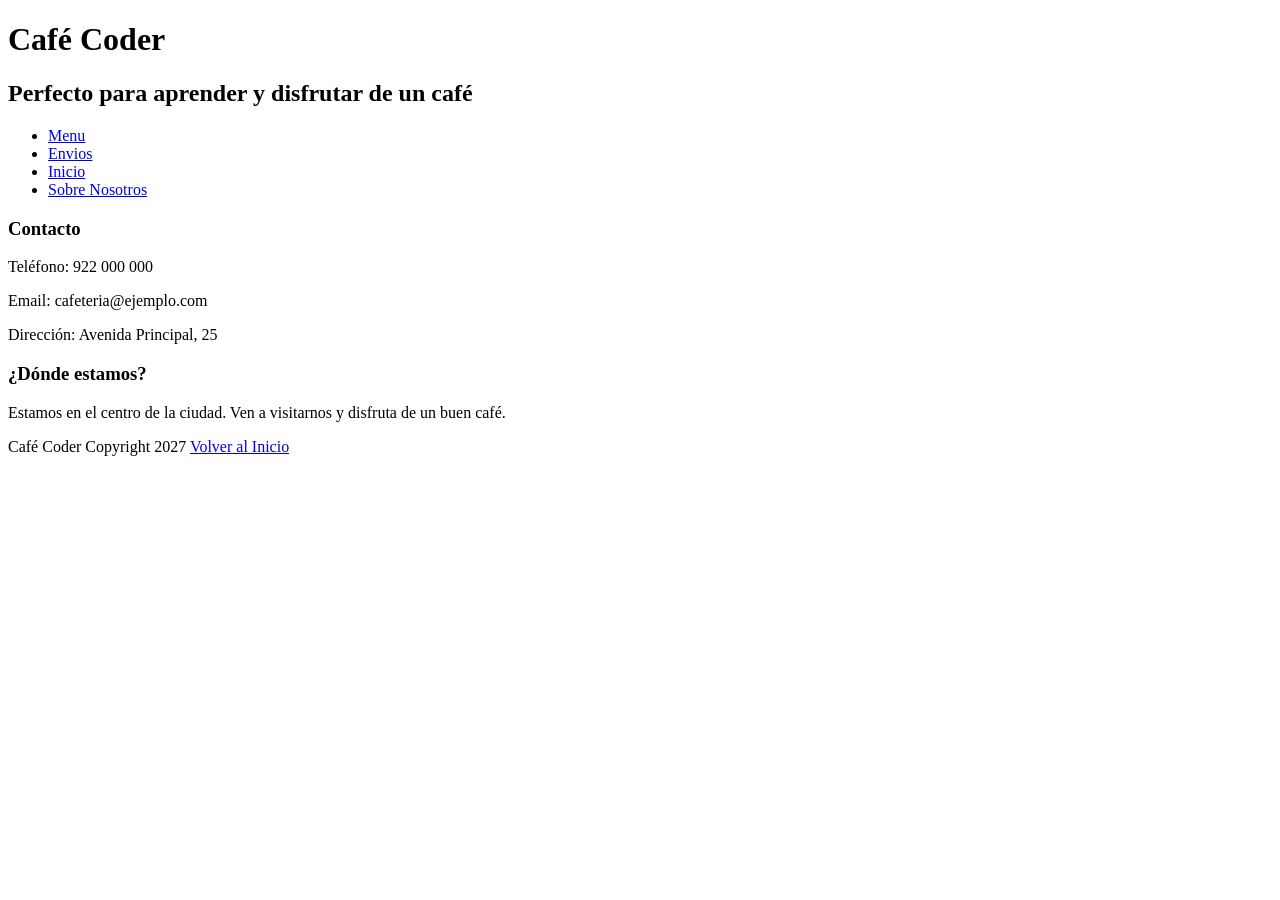
==== pages/contacto.html @ 0606ce12 "Add files via upload commit 1" ====
<!DOCTYPE html>
<html lang="es">
<head>
    <meta charset="UTF-8">
    <meta name="viewport" content="width=device-width, initial-scale=1.0">
    <title>Cafe Coder | Contacto</title>
</head>
<body>
    <header>
        <h1>Café Coder</h1>
        <h2>Perfecto para aprender y disfrutar de un café</h2>
        <nav>
        <ul>
         <li><a href="./menu.html">Menu</a></li>
         <li><a href="./envios.html">Envios</a></li>
         <li><a href="../index.html">Inicio</a></li>
         <li><a href="./sobrenosotros.html">Sobre Nosotros</a></li>
        </ul>
    </nav>
    </header>
    <main>
        <section>
            <h3>Contacto</h3>
            <p>Teléfono: 922 000 000</p>
            <p>Email: cafeteria@ejemplo.com</p>
            <p>Dirección: Avenida Principal, 25</p>
        </section>
        <section>
            <h3>¿Dónde estamos?</h3>
            <p>Estamos en el centro de la ciudad. Ven a visitarnos y disfruta de un buen café.</p>
        </section>
    </main>
    <footer>
     Café Coder Copyright 2027
     <a href="../index.html"> Volver al Inicio</a>
    </footer>    
</body>
</html>
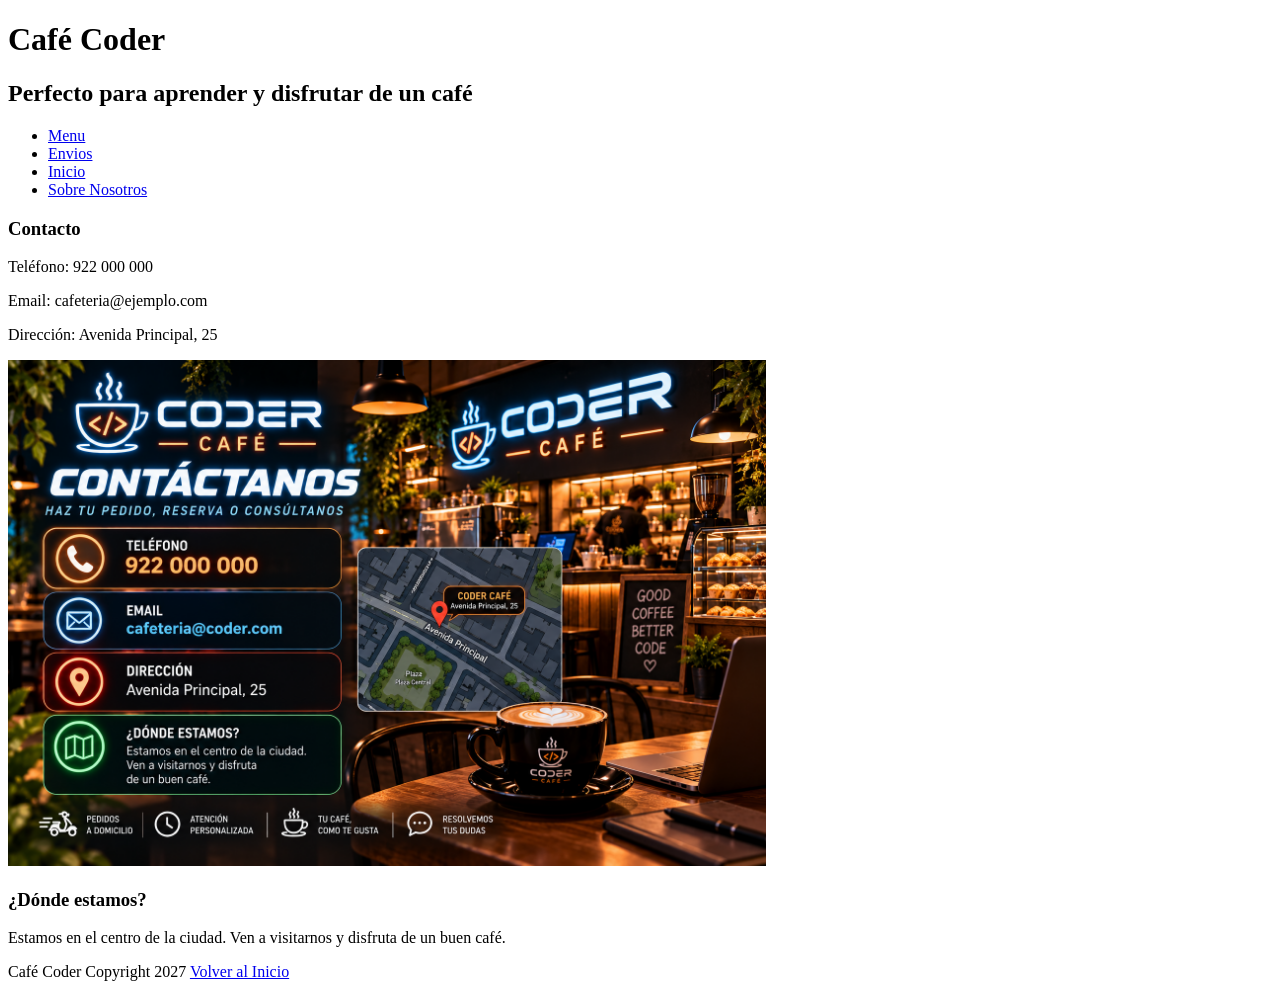
==== commit a5401091: "Add files via upload Cambios entrega" ====
--- a/pages/contacto.html
+++ b/pages/contacto.html
@@ -25,6 +25,9 @@
             <p>Email: cafeteria@ejemplo.com</p>
             <p>Dirección: Avenida Principal, 25</p>
         </section>
+         <img src="../assets/icons/contactanos.png"
+         alt="Estamos a tu disposicion"
+         style="width: 60%;">
         <section>
             <h3>¿Dónde estamos?</h3>
             <p>Estamos en el centro de la ciudad. Ven a visitarnos y disfruta de un buen café.</p>
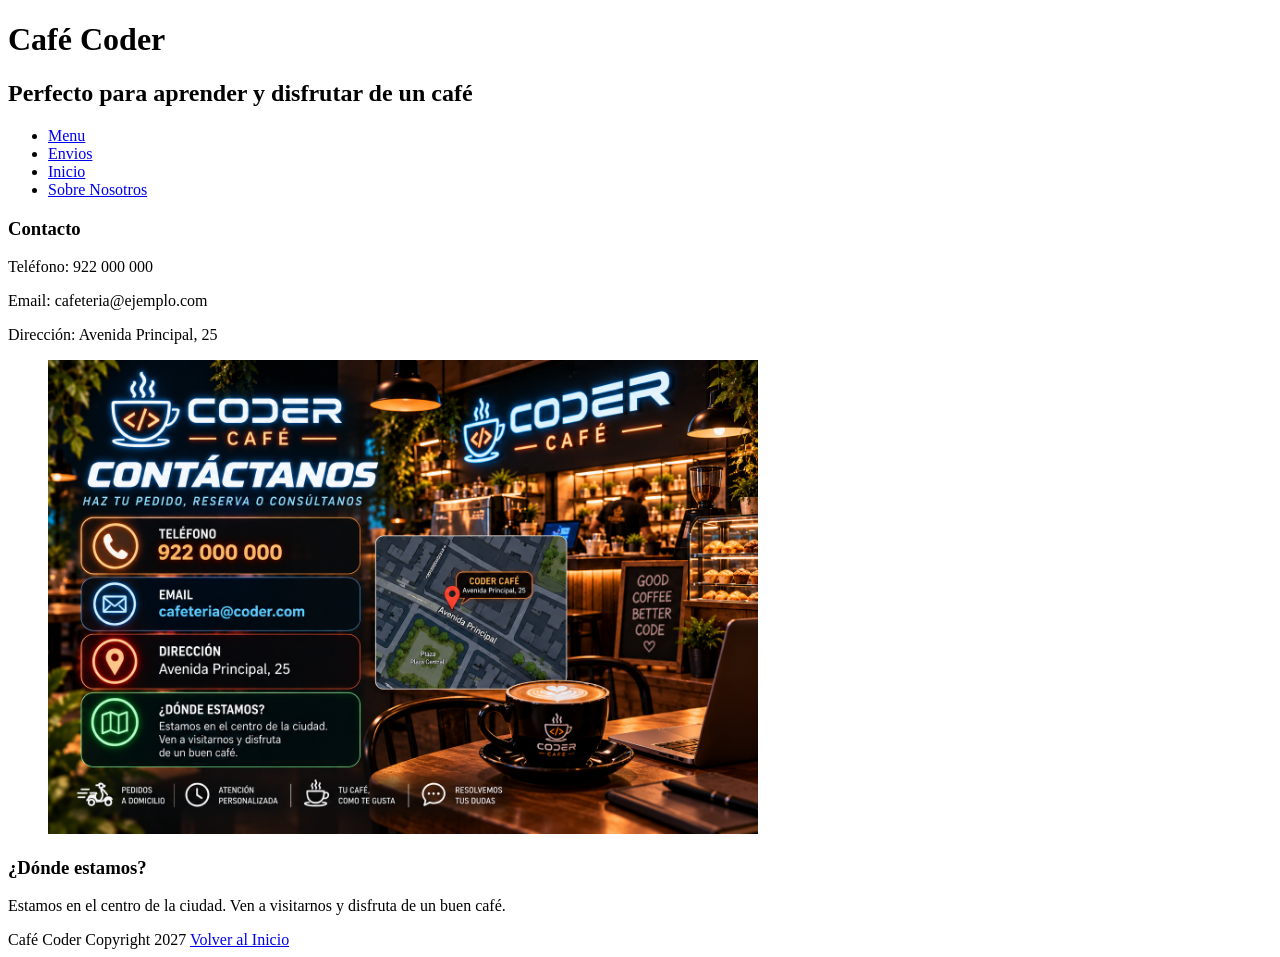
==== commit f917a0a6: "Add files via upload cambios entrega 1 V2" ====
--- a/pages/contacto.html
+++ b/pages/contacto.html
@@ -25,9 +25,11 @@
             <p>Email: cafeteria@ejemplo.com</p>
             <p>Dirección: Avenida Principal, 25</p>
         </section>
-         <img src="../assets/icons/contactanos.png"
-         alt="Estamos a tu disposicion"
-         style="width: 60%;">
+         <figure>
+           <img src="../assets/icons/contactanos.png"
+           alt="Estamos a tu disposicion"
+           style="width: 60%;">
+         </figure>
         <section>
             <h3>¿Dónde estamos?</h3>
             <p>Estamos en el centro de la ciudad. Ven a visitarnos y disfruta de un buen café.</p>
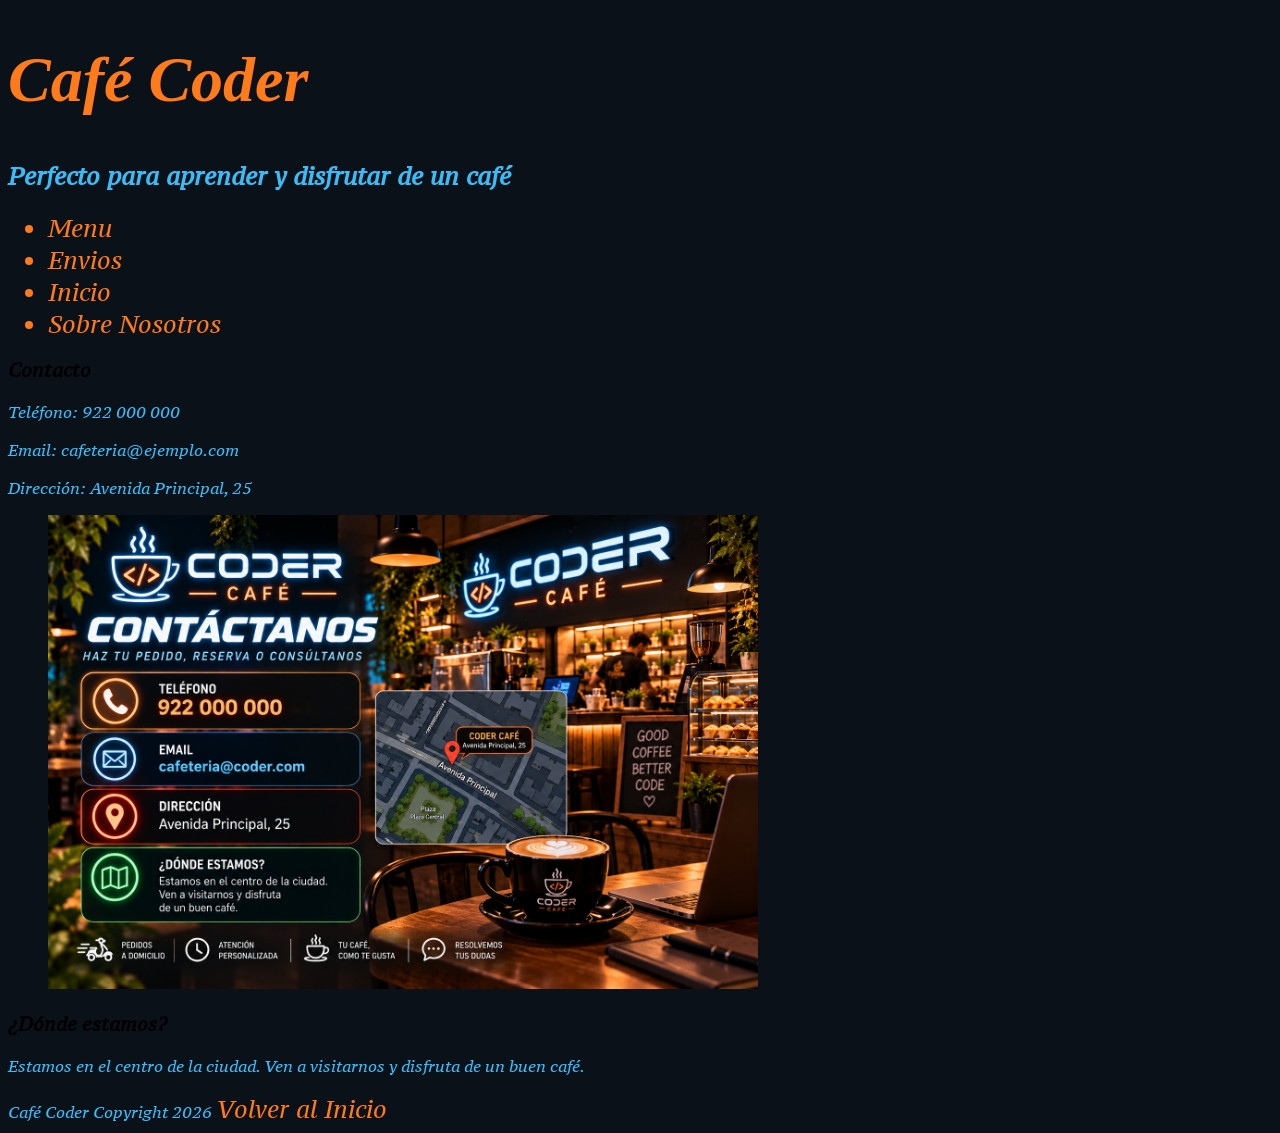
==== commit 9bf1e7df: "Add files via upload Commit_CSS" ====
--- a/pages/contacto.html
+++ b/pages/contacto.html
@@ -3,11 +3,15 @@
 <head>
     <meta charset="UTF-8">
     <meta name="viewport" content="width=device-width, initial-scale=1.0">
+    <link rel="stylesheet" href="../css/styles.css">
+    <link rel="preconnect" href="https://fonts.googleapis.com">
+    <link rel="preconnect" href="https://fonts.gstatic.com" crossorigin>
+    <link href="https://fonts.googleapis.com/css2?family=PT+Serif+Caption:ital@0;1&display=swap" rel="stylesheet">
     <title>Cafe Coder | Contacto</title>
 </head>
 <body>
     <header>
-        <h1>Café Coder</h1>
+         <h1 class="nombreH1"> Café Coder </h1>
         <h2>Perfecto para aprender y disfrutar de un café</h2>
         <nav>
         <ul>
@@ -36,7 +40,7 @@
         </section>
     </main>
     <footer>
-     Café Coder Copyright 2027
+     Café Coder Copyright 2026
      <a href="../index.html"> Volver al Inicio</a>
     </footer>    
 </body>
--- a/css/styles.css
+++ b/css/styles.css
@@ -0,0 +1,31 @@
+/* Estilos Generales*/
+body {
+    background-color: #0B1118;
+    font-family: "PT Serif Caption", serif;
+    font-weight: 400;
+    font-style: italic;
+}
+.nombreH1 {
+    font-family: Georgia;
+    color: #FF7A18;
+    font-size: 4rem;
+}
+h2,h4,p,article,footer {
+    color: #38BDF8;
+}
+/*Header*/
+h1 {
+    font-size: 3rem;
+}
+/*Nav*/
+li,
+a:link {
+    font-size: 1.5rem;
+    color: #FF7A18;
+}
+a{text-decoration: none;}
+
+a:visited {
+    color: #994910;
+}
+/*Footer*/
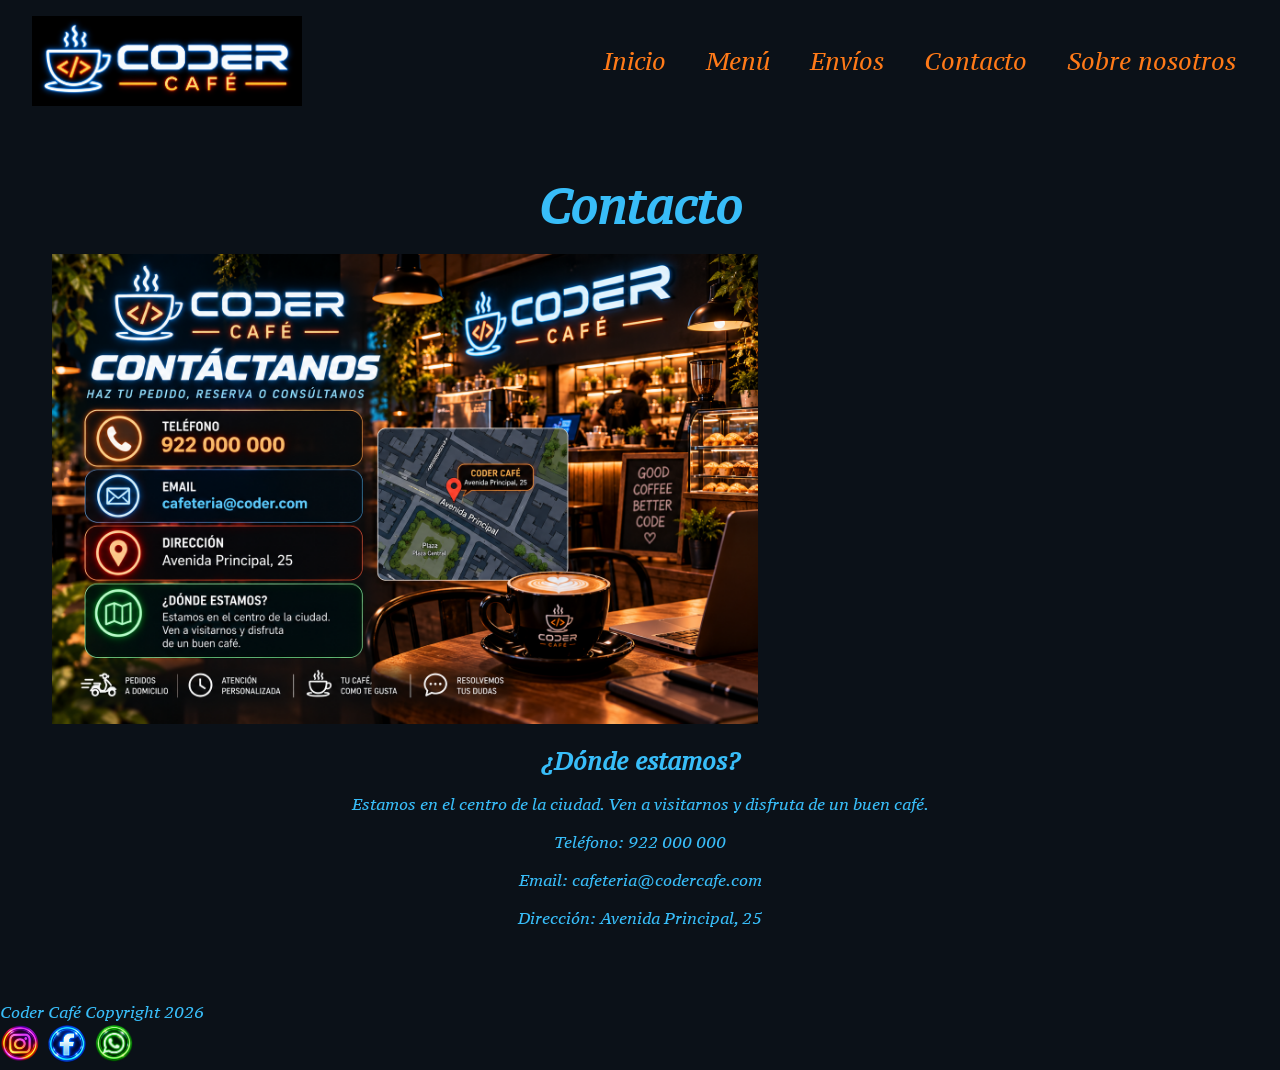
==== commit 1ce44a2e: "Add files via upload commit flex" ====
--- a/pages/contacto.html
+++ b/pages/contacto.html
@@ -1,5 +1,6 @@
 <!DOCTYPE html>
 <html lang="es">
+
 <head>
     <meta charset="UTF-8">
     <meta name="viewport" content="width=device-width, initial-scale=1.0">
@@ -7,41 +8,51 @@
     <link rel="preconnect" href="https://fonts.googleapis.com">
     <link rel="preconnect" href="https://fonts.gstatic.com" crossorigin>
     <link href="https://fonts.googleapis.com/css2?family=PT+Serif+Caption:ital@0;1&display=swap" rel="stylesheet">
-    <title>Cafe Coder | Contacto</title>
+    <title>Coder Café | Contacto</title>
 </head>
+
 <body>
-    <header>
-         <h1 class="nombreH1"> Café Coder </h1>
-        <h2>Perfecto para aprender y disfrutar de un café</h2>
-        <nav>
-        <ul>
-         <li><a href="./menu.html">Menu</a></li>
-         <li><a href="./envios.html">Envios</a></li>
-         <li><a href="../index.html">Inicio</a></li>
-         <li><a href="./sobrenosotros.html">Sobre Nosotros</a></li>
-        </ul>
-    </nav>
+    <header class="header1">
+        <nav class="navbar" aria-label="Navegación principal">
+            <a class="marca" href="../index.html">
+                <img src="../assets/icons/logo.png" alt="Coder Café" class="marca_logo">
+            </a>
+            <ul class="nav_menu">
+                <li><a href="../index.html">Inicio</a></li>
+                <li><a href="./menu.html">Menú</a></li>
+                <li><a href="./envios.html">Envíos</a></li>
+                <li><a href="./contacto.html">Contacto</a></li>
+                <li><a href="./sobrenosotros.html">Sobre nosotros</a></li>
+            </ul>
+        </nav>
     </header>
     <main>
-        <section>
-            <h3>Contacto</h3>
+        <section class="contenido1_section">
+            <h1>Contacto</h1>
+            <figure>
+                <img class="img_responsive" src="../assets/icons/contactanos.png" alt="Estamos a tu disposición">
+            </figure>
+            <h2>¿Dónde estamos?</h2>
+            <p>Estamos en el centro de la ciudad. Ven a visitarnos y disfruta de un buen café.</p>
             <p>Teléfono: 922 000 000</p>
-            <p>Email: cafeteria@ejemplo.com</p>
+            <p>Email: cafeteria@codercafe.com</p>
             <p>Dirección: Avenida Principal, 25</p>
-        </section>
-         <figure>
-           <img src="../assets/icons/contactanos.png"
-           alt="Estamos a tu disposicion"
-           style="width: 60%;">
-         </figure>
-        <section>
-            <h3>¿Dónde estamos?</h3>
-            <p>Estamos en el centro de la ciudad. Ven a visitarnos y disfruta de un buen café.</p>
         </section>
     </main>
     <footer>
-     Café Coder Copyright 2026
-     <a href="../index.html"> Volver al Inicio</a>
-    </footer>    
+        Coder Café Copyright 2026
+        <div class="redes_sociales">
+            <a href="https://instagram.com/" aria-label="Instagram_Coder_Café">
+                <img src="../assets/icons/instagram.png" alt="Instagram">
+            </a>
+            <a href="https://facebook.com/" aria-label="Facebook_Coder_Café">
+                <img src="../assets/icons/facebook.png" alt="Facebook">
+            </a>
+            <a href="https://wa.me/34600000000" aria-label="WhatsApp_Coder_Café">
+                <img src="../assets/icons/whatsapp.png" alt="WhatsApp">
+            </a>
+        </div>
+    </footer>
 </body>
+
 </html>
--- a/css/styles.css
+++ b/css/styles.css
@@ -1,23 +1,84 @@
 /* Estilos Generales*/
+* {
+    box-sizing: border-box;
+    margin: 0;
+    padding: 0;
+}
 body {
     background-color: #0B1118;
     font-family: "PT Serif Caption", serif;
     font-weight: 400;
     font-style: italic;
+    min-height: 100vh;
+    display: flex;
+    flex-direction: column;
 }
-.nombreH1 {
-    font-family: Georgia;
-    color: #FF7A18;
-    font-size: 4rem;
-}
-h2,h4,p,article,footer {
+h1,h2,h3,h4,p,article,footer {
     color: #38BDF8;
 }
+.SecundarioH2 {
+    font-size: 2rem;
+}
+.img_responsive{
+    width: 60%;
+    height: auto;
+}
+
 /*Header*/
 h1 {
     font-size: 3rem;
 }
+main {
+    padding: 2rem;
+    flex: 1;
+}
+.contenido1_section {
+    display: flex;
+    flex-direction: column;
+    align-items: center;
+    gap: 1rem;
+    padding: 20px;
+    margin-bottom: 20px;
+}
+.contenido1_section ul {
+    text-align: center;
+    list-style: none;
+}
 /*Nav*/
+.navbar {
+    display: flex;
+    justify-content: space-between;
+    align-items: center;
+    gap: 2rem;
+    padding: 1rem 2rem;
+}
+.marca_logo {
+    display: block;
+    width: auto;
+    max-width: 300px;
+    height: 90px;
+    object-fit: contain;
+}
+.nav_menu {
+    display: flex;
+    align-items: center;
+    justify-content: flex-end;
+    flex-wrap: wrap;
+    gap: 1rem;
+    list-style: none;
+}
+
+.nav_menu a {
+    display: block;
+    padding: 0.5rem 0.75rem;
+    color: #ff7a18;
+    text-decoration: none;
+}
+
+.nav_menu a:hover,
+.nav_menu a:focus-visible {
+    color: #38bdf8;
+}
 li,
 a:link {
     font-size: 1.5rem;
@@ -26,6 +87,11 @@
 a{text-decoration: none;}
 
 a:visited {
-    color: #994910;
+    color: #fccba8;
 }
-/*Footer*/+/*Footer*/
+.redes_sociales img {
+    width: 40px;
+    height: 40px;
+    object-fit: contain;
+}
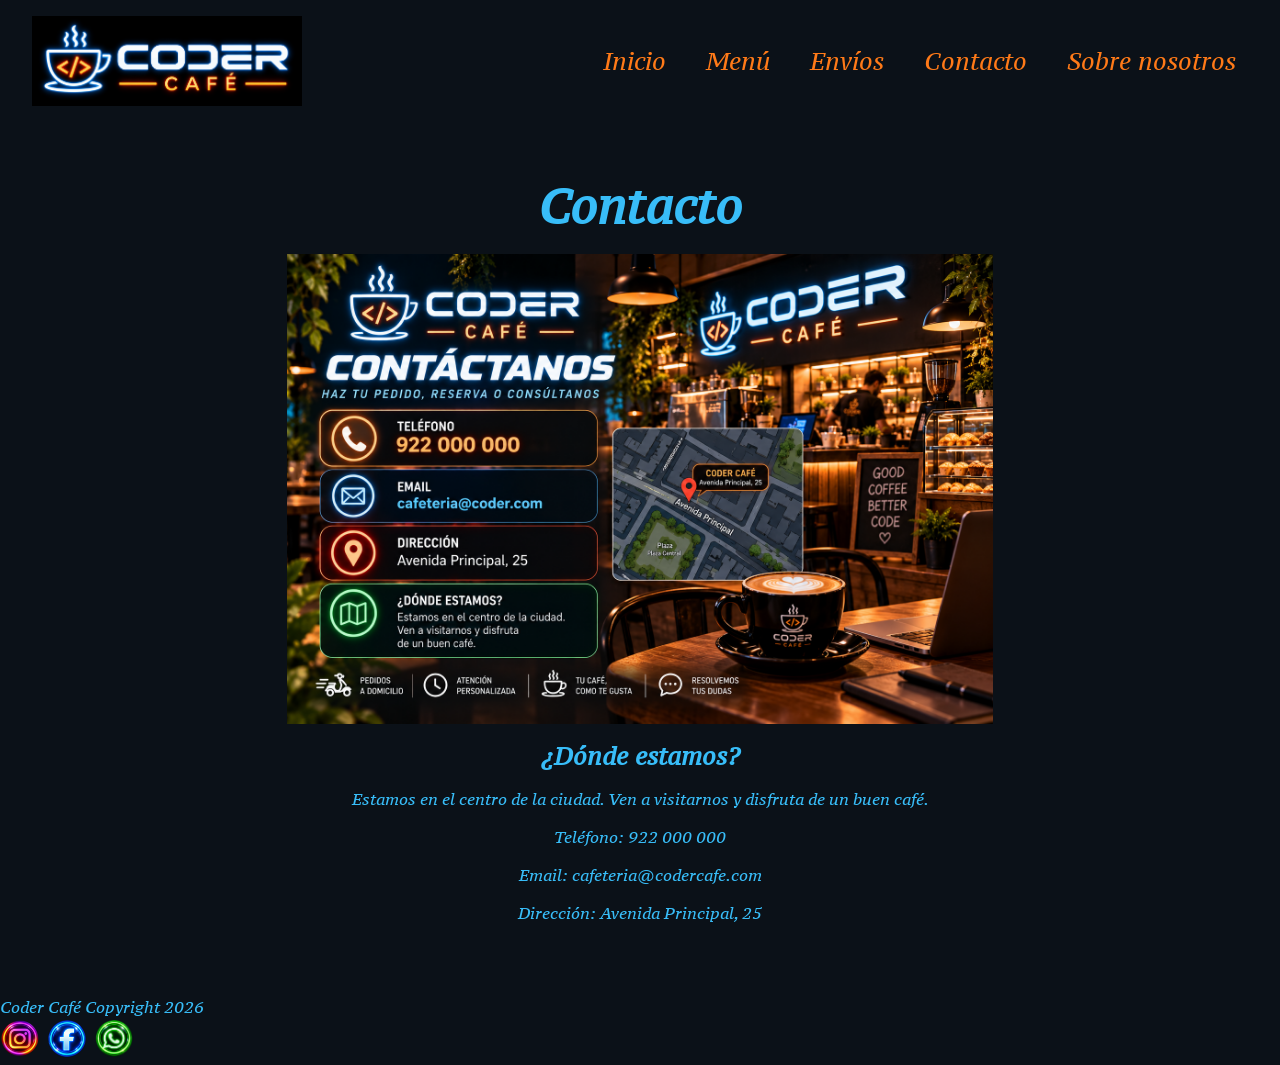
==== commit 151dfe6a: "media queris" ====
--- a/pages/contacto.html
+++ b/pages/contacto.html
@@ -26,7 +26,7 @@
             </ul>
         </nav>
     </header>
-    <main>
+    <main class="contacto_grid">
         <section class="contenido1_section">
             <h1>Contacto</h1>
             <figure>
--- a/css/styles.css
+++ b/css/styles.css
@@ -20,8 +20,10 @@
     font-size: 2rem;
 }
 .img_responsive{
+    display: block;
     width: 60%;
     height: auto;
+    margin-inline: auto;
 }
 
 /*Header*/
@@ -40,6 +42,13 @@
     padding: 20px;
     margin-bottom: 20px;
 }
+.contenido1_section figure {
+    width: 100%;
+    display: flex;
+    flex-direction: column;
+    align-items: center;
+    gap: 0.5rem;
+}
 .contenido1_section ul {
     text-align: center;
     list-style: none;
@@ -47,6 +56,8 @@
 /*Nav*/
 .navbar {
     display: flex;
+    flex-direction: column;
+    flex-wrap: wrap;
     justify-content: space-between;
     align-items: center;
     gap: 2rem;
@@ -94,4 +105,38 @@
     width: 40px;
     height: 40px;
     object-fit: contain;
-}+}
+/* Mobile firts: 1 columna */
+.inicio_grid
+.menu_grid
+.sb_grid
+.envios_grid
+.contacto_grid {
+    *
+    min-width:0; 
+    margin-bottom: 0;
+    display: grid;
+    grid-template-columns: minmax(0, 1fr);
+    gap: 1.5rem;
+    width: 100%;
+    max-width: 80rem;
+    margin-inline: auto;
+    padding: 1rem;
+    align-content: center;
+}
+/* Tablet */
+@media (min-width: 768px) {
+    .inicio_grid,
+    .menu_grid
+    .sb_grid
+    .envios_grid
+    .contacto_grid {
+        padding: 2rem;
+    }
+}
+/* Escritorio */
+@media (min-width: 1024px) {
+    .navbar {
+        flex-direction: row;
+        padding: 1rem 2rem;
+    }
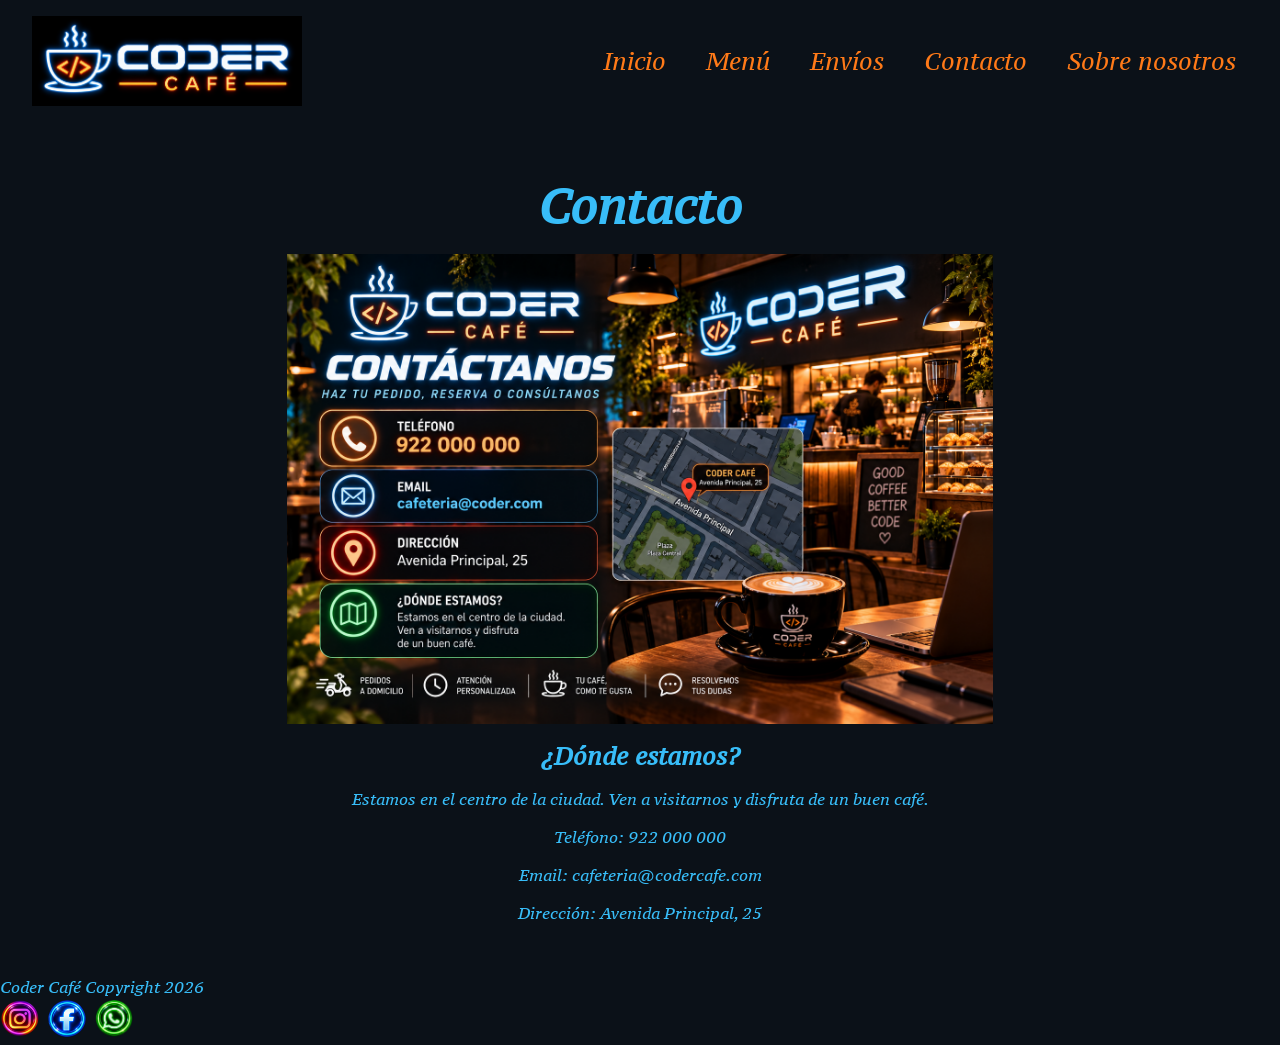
==== commit 97d4f038: "Add files via upload Commit anterior no me habia subido bien, agregado grid templates areas, corregi" ====
--- a/pages/contacto.html
+++ b/pages/contacto.html
@@ -15,7 +15,7 @@
     <header class="header1">
         <nav class="navbar" aria-label="Navegación principal">
             <a class="marca" href="../index.html">
-                <img src="../assets/icons/logo.png" alt="Coder Café" class="marca_logo">
+                <img src="../assets/icons/logo.webp" alt="Coder Café" class="marca_logo">
             </a>
             <ul class="nav_menu">
                 <li><a href="../index.html">Inicio</a></li>
@@ -30,7 +30,7 @@
         <section class="contenido1_section">
             <h1>Contacto</h1>
             <figure>
-                <img class="img_responsive" src="../assets/icons/contactanos.png" alt="Estamos a tu disposición">
+                <img class="img_responsive" src="../assets/icons/contactanos.webp" alt="Estamos a tu disposición">
             </figure>
             <h2>¿Dónde estamos?</h2>
             <p>Estamos en el centro de la ciudad. Ven a visitarnos y disfruta de un buen café.</p>
@@ -43,13 +43,13 @@
         Coder Café Copyright 2026
         <div class="redes_sociales">
             <a href="https://instagram.com/" aria-label="Instagram_Coder_Café">
-                <img src="../assets/icons/instagram.png" alt="Instagram">
+                <img src="../assets/icons/instagram.webp" alt="Instagram">
             </a>
             <a href="https://facebook.com/" aria-label="Facebook_Coder_Café">
-                <img src="../assets/icons/facebook.png" alt="Facebook">
+                <img src="../assets/icons/facebook.webp" alt="Facebook">
             </a>
             <a href="https://wa.me/34600000000" aria-label="WhatsApp_Coder_Café">
-                <img src="../assets/icons/whatsapp.png" alt="WhatsApp">
+                <img src="../assets/icons/whatsapp.webp" alt="WhatsApp">
             </a>
         </div>
     </footer>
--- a/css/styles.css
+++ b/css/styles.css
@@ -4,6 +4,7 @@
     margin: 0;
     padding: 0;
 }
+
 body {
     background-color: #0B1118;
     font-family: "PT Serif Caption", serif;
@@ -13,13 +14,22 @@
     display: flex;
     flex-direction: column;
 }
-h1,h2,h3,h4,p,article,footer {
+
+h1,
+h2,
+h3,
+h4,
+p,
+article,
+footer {
     color: #38BDF8;
 }
+
 .SecundarioH2 {
     font-size: 2rem;
 }
-.img_responsive{
+
+.img_responsive {
     display: block;
     width: 60%;
     height: auto;
@@ -28,12 +38,16 @@
 
 /*Header*/
 h1 {
-    font-size: 3rem;
-}
+    font-size: clamp(2rem, 6vw, 3rem);
+    overflow-wrap: anywhere;
+    text-align: center;
+}
+
 main {
     padding: 2rem;
     flex: 1;
 }
+
 .contenido1_section {
     display: flex;
     flex-direction: column;
@@ -42,6 +56,7 @@
     padding: 20px;
     margin-bottom: 20px;
 }
+
 .contenido1_section figure {
     width: 100%;
     display: flex;
@@ -49,10 +64,12 @@
     align-items: center;
     gap: 0.5rem;
 }
+
 .contenido1_section ul {
     text-align: center;
     list-style: none;
 }
+
 /*Nav*/
 .navbar {
     display: flex;
@@ -63,13 +80,20 @@
     gap: 2rem;
     padding: 1rem 2rem;
 }
+
+.marca {
+    max-width: 100%;
+}
+
 .marca_logo {
     display: block;
     width: auto;
-    max-width: 300px;
-    height: 90px;
+    max-width: 100%;
+    height: auto;
+    max-height: 90px;
     object-fit: contain;
 }
+
 .nav_menu {
     display: flex;
     align-items: center;
@@ -90,31 +114,34 @@
 .nav_menu a:focus-visible {
     color: #38bdf8;
 }
+
 li,
 a:link {
     font-size: 1.5rem;
     color: #FF7A18;
 }
-a{text-decoration: none;}
+
+a {
+    text-decoration: none;
+}
 
 a:visited {
     color: #fccba8;
 }
+
 /*Footer*/
 .redes_sociales img {
     width: 40px;
     height: 40px;
     object-fit: contain;
 }
-/* Mobile firts: 1 columna */
-.inicio_grid
-.menu_grid
-.sb_grid
-.envios_grid
+
+/* Mobile first: 1 columna */
+.inicio_grid,
+.menu_grid,
+.sn_grid,
+.envios_grid,
 .contacto_grid {
-    *
-    min-width:0; 
-    margin-bottom: 0;
     display: grid;
     grid-template-columns: minmax(0, 1fr);
     gap: 1.5rem;
@@ -122,21 +149,96 @@
     max-width: 80rem;
     margin-inline: auto;
     padding: 1rem;
-    align-content: center;
-}
+}
+
+.inicio_grid>section,
+.menu_grid>section,
+.sn_grid>section,
+.envios_grid>section,
+.contacto_grid>section {
+    min-width: 0;
+    margin-bottom: 0;
+}
+
+/* ARea de inicio */
+.inicio_grid {
+    grid-template-areas:
+        "bienvenida"
+        "descubre";
+}
+
+.inicio_grid>section:nth-child(1) {
+    grid-area: bienvenida;
+}
+
+.inicio_grid>section:nth-child(2) {
+    grid-area: descubre;
+}
+
+/* Menú cel */
+.menu_grid {
+    grid-template-columns: minmax(0, 1fr);
+    grid-template-areas:
+        "cabecera"
+        "cafes"
+        "desayunos"
+        "bebidas";
+    align-content: start;
+}
+
+.menu_cabecera {
+    grid-area: cabecera;
+    min-width: 0;
+    margin-bottom: 0;
+    text-align: center;
+}
+
+.menu_cafes {
+    grid-area: cafes;
+}
+
+.menu_desayunos {
+    grid-area: desayunos;
+}
+
+.menu_bebidas {
+    grid-area: bebidas;
+}
+
+.menu_cabecera .img_responsive {
+    width: 100%;
+    max-width: 18rem;
+}
+
 /* Tablet */
 @media (min-width: 768px) {
+
     .inicio_grid,
-    .menu_grid
-    .sb_grid
-    .envios_grid
+    .menu_grid,
+    .sn_grid,
+    .envios_grid,
     .contacto_grid {
         padding: 2rem;
     }
 }
+
 /* Escritorio */
 @media (min-width: 1024px) {
     .navbar {
         flex-direction: row;
         padding: 1rem 2rem;
-    }+    }
+
+    .inicio_grid {
+        grid-template-columns: 2fr 1fr;
+        grid-template-areas: "bienvenida descubre";
+    }
+
+    .menu_grid {
+        grid-template-columns: repeat(3, minmax(0, 1fr));
+        grid-template-areas:
+            "cabecera cabecera cabecera"
+            "cafes desayunos bebidas";
+        align-items: start;
+    }
+}
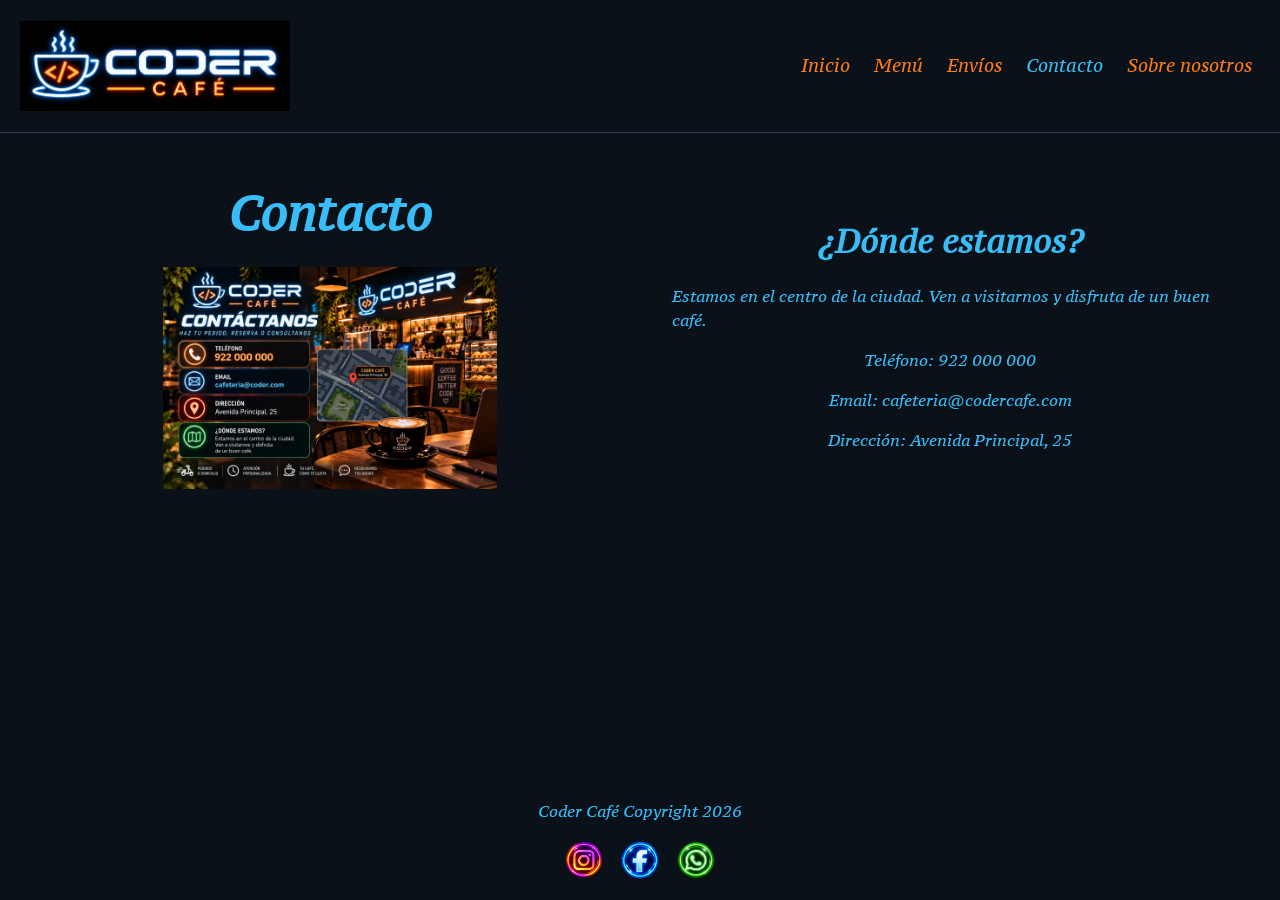
==== commit 7d1b6be2: "se agrego bootstrap + grid en el resto de paginas" ====
--- a/pages/contacto.html
+++ b/pages/contacto.html
@@ -1,58 +1,60 @@
-<!DOCTYPE html>
-<html lang="es">
-
-<head>
-    <meta charset="UTF-8">
-    <meta name="viewport" content="width=device-width, initial-scale=1.0">
-    <link rel="stylesheet" href="../css/styles.css">
-    <link rel="preconnect" href="https://fonts.googleapis.com">
-    <link rel="preconnect" href="https://fonts.gstatic.com" crossorigin>
-    <link href="https://fonts.googleapis.com/css2?family=PT+Serif+Caption:ital@0;1&display=swap" rel="stylesheet">
-    <title>Coder Café | Contacto</title>
-</head>
-
-<body>
-    <header class="header1">
-        <nav class="navbar" aria-label="Navegación principal">
-            <a class="marca" href="../index.html">
-                <img src="../assets/icons/logo.webp" alt="Coder Café" class="marca_logo">
-            </a>
-            <ul class="nav_menu">
-                <li><a href="../index.html">Inicio</a></li>
-                <li><a href="./menu.html">Menú</a></li>
-                <li><a href="./envios.html">Envíos</a></li>
-                <li><a href="./contacto.html">Contacto</a></li>
-                <li><a href="./sobrenosotros.html">Sobre nosotros</a></li>
-            </ul>
-        </nav>
-    </header>
-    <main class="contacto_grid">
-        <section class="contenido1_section">
-            <h1>Contacto</h1>
-            <figure>
-                <img class="img_responsive" src="../assets/icons/contactanos.webp" alt="Estamos a tu disposición">
-            </figure>
-            <h2>¿Dónde estamos?</h2>
-            <p>Estamos en el centro de la ciudad. Ven a visitarnos y disfruta de un buen café.</p>
-            <p>Teléfono: 922 000 000</p>
-            <p>Email: cafeteria@codercafe.com</p>
-            <p>Dirección: Avenida Principal, 25</p>
-        </section>
-    </main>
-    <footer>
-        Coder Café Copyright 2026
-        <div class="redes_sociales">
-            <a href="https://instagram.com/" aria-label="Instagram_Coder_Café">
-                <img src="../assets/icons/instagram.webp" alt="Instagram">
-            </a>
-            <a href="https://facebook.com/" aria-label="Facebook_Coder_Café">
-                <img src="../assets/icons/facebook.webp" alt="Facebook">
-            </a>
-            <a href="https://wa.me/34600000000" aria-label="WhatsApp_Coder_Café">
-                <img src="../assets/icons/whatsapp.webp" alt="WhatsApp">
-            </a>
-        </div>
-    </footer>
-</body>
-
+<!DOCTYPE html>
+<html lang="es">
+
+<head>
+    <meta charset="UTF-8">
+    <meta name="viewport" content="width=device-width, initial-scale=1.0">
+    <link href="https://cdn.jsdelivr.net/npm/bootstrap@5.3.8/dist/css/bootstrap.min.css" rel="stylesheet" integrity="sha384-sRIl4kxILFvY47J16cr9ZwB07vP4J8+LH7qKQnuqkuIAvNWLzeN8tE5YBujZqJLB" crossorigin="anonymous">
+    <link rel="stylesheet" href="../css/styles.css">
+    <link rel="preconnect" href="https://fonts.googleapis.com">
+    <link rel="preconnect" href="https://fonts.gstatic.com" crossorigin>
+    <link href="https://fonts.googleapis.com/css2?family=PT+Serif+Caption:ital@0;1&display=swap" rel="stylesheet">
+    <title>Coder Café | Contacto</title>
+</head>
+
+<body>
+    <header class="header1">
+        <nav class="navbar navbar-expand-lg navbar_cafe" data-bs-theme="dark" aria-label="Navegación principal">
+            <a class="navbar-brand marca" href="../index.html"><img src="../assets/icons/logo.webp" alt="Coder Café — Inicio" class="marca_logo"></a>
+            <button class="navbar-toggler" type="button" data-bs-toggle="collapse" data-bs-target="#menuPrincipal" aria-controls="menuPrincipal" aria-expanded="false" aria-label="Abrir o cerrar navegación"><span class="navbar-toggler-icon"></span></button>
+            <div class="collapse navbar-collapse" id="menuPrincipal"><ul class="navbar-nav ms-auto"><li class="nav-item"><a class="nav-link" href="../index.html">Inicio</a></li>
+<li class="nav-item"><a class="nav-link" href="../pages/menu.html">Menú</a></li>
+<li class="nav-item"><a class="nav-link" href="../pages/envios.html">Envíos</a></li>
+<li class="nav-item"><a class="nav-link active" aria-current="page" href="../pages/contacto.html">Contacto</a></li>
+<li class="nav-item"><a class="nav-link" href="../pages/sobrenosotros.html">Sobre nosotros</a></li></ul></div>
+        </nav>
+    </header>
+    <main class="contacto_grid">
+        <section class="contenido1_section contacto_presentacion">
+            <h1>Contacto</h1>
+            <figure>
+                <img class="img_responsive" src="../assets/icons/contactanos.webp" alt="Estamos a tu disposición">
+            </figure>
+        </section>
+
+        <section class="contenido1_section contacto_datos">
+            <h2>¿Dónde estamos?</h2>
+            <p>Estamos en el centro de la ciudad. Ven a visitarnos y disfruta de un buen café.</p>
+            <p>Teléfono: 922 000 000</p>
+            <p>Email: cafeteria@codercafe.com</p>
+            <p>Dirección: Avenida Principal, 25</p>
+        </section>
+    </main>
+    <footer>
+        Coder Café Copyright 2026
+        <div class="redes_sociales">
+            <a href="https://instagram.com/" aria-label="Instagram_Coder_Café">
+                <img src="../assets/icons/instagram.webp" alt="Instagram">
+            </a>
+            <a href="https://facebook.com/" aria-label="Facebook_Coder_Café">
+                <img src="../assets/icons/facebook.webp" alt="Facebook">
+            </a>
+            <a href="https://wa.me/34600000000" aria-label="WhatsApp_Coder_Café">
+                <img src="../assets/icons/whatsapp.webp" alt="WhatsApp">
+            </a>
+        </div>
+    </footer>
+    <script src="https://cdn.jsdelivr.net/npm/bootstrap@5.3.8/dist/js/bootstrap.bundle.min.js" integrity="sha384-FKyoEForCGlyvwx9Hj09JcYn3nv7wiPVlz7YYwJrWVcXK/BmnVDxM+D2scQbITxI" crossorigin="anonymous"></script>
+</body>
+
 </html>
--- a/css/styles.css
+++ b/css/styles.css
@@ -1,244 +1,302 @@
-/* Estilos Generales*/
-* {
-    box-sizing: border-box;
-    margin: 0;
-    padding: 0;
-}
-
-body {
-    background-color: #0B1118;
-    font-family: "PT Serif Caption", serif;
-    font-weight: 400;
-    font-style: italic;
-    min-height: 100vh;
-    display: flex;
-    flex-direction: column;
-}
-
-h1,
-h2,
-h3,
-h4,
-p,
-article,
-footer {
-    color: #38BDF8;
-}
-
-.SecundarioH2 {
-    font-size: 2rem;
-}
-
-.img_responsive {
-    display: block;
-    width: 60%;
-    height: auto;
-    margin-inline: auto;
-}
-
-/*Header*/
-h1 {
-    font-size: clamp(2rem, 6vw, 3rem);
-    overflow-wrap: anywhere;
-    text-align: center;
-}
-
-main {
-    padding: 2rem;
-    flex: 1;
-}
-
-.contenido1_section {
-    display: flex;
-    flex-direction: column;
-    align-items: center;
-    gap: 1rem;
-    padding: 20px;
-    margin-bottom: 20px;
-}
-
-.contenido1_section figure {
-    width: 100%;
-    display: flex;
-    flex-direction: column;
-    align-items: center;
-    gap: 0.5rem;
-}
-
-.contenido1_section ul {
-    text-align: center;
-    list-style: none;
-}
-
-/*Nav*/
-.navbar {
-    display: flex;
-    flex-direction: column;
-    flex-wrap: wrap;
-    justify-content: space-between;
-    align-items: center;
-    gap: 2rem;
-    padding: 1rem 2rem;
-}
-
-.marca {
-    max-width: 100%;
-}
-
-.marca_logo {
-    display: block;
-    width: auto;
-    max-width: 100%;
-    height: auto;
-    max-height: 90px;
-    object-fit: contain;
-}
-
-.nav_menu {
-    display: flex;
-    align-items: center;
-    justify-content: flex-end;
-    flex-wrap: wrap;
-    gap: 1rem;
-    list-style: none;
-}
-
-.nav_menu a {
-    display: block;
-    padding: 0.5rem 0.75rem;
-    color: #ff7a18;
-    text-decoration: none;
-}
-
-.nav_menu a:hover,
-.nav_menu a:focus-visible {
-    color: #38bdf8;
-}
-
-li,
-a:link {
-    font-size: 1.5rem;
-    color: #FF7A18;
-}
-
-a {
-    text-decoration: none;
-}
-
-a:visited {
-    color: #fccba8;
-}
-
-/*Footer*/
-.redes_sociales img {
-    width: 40px;
-    height: 40px;
-    object-fit: contain;
-}
-
-/* Mobile first: 1 columna */
-.inicio_grid,
-.menu_grid,
-.sn_grid,
-.envios_grid,
-.contacto_grid {
-    display: grid;
-    grid-template-columns: minmax(0, 1fr);
-    gap: 1.5rem;
-    width: 100%;
-    max-width: 80rem;
-    margin-inline: auto;
-    padding: 1rem;
-}
-
-.inicio_grid>section,
-.menu_grid>section,
-.sn_grid>section,
-.envios_grid>section,
-.contacto_grid>section {
-    min-width: 0;
-    margin-bottom: 0;
-}
-
-/* ARea de inicio */
-.inicio_grid {
-    grid-template-areas:
-        "bienvenida"
-        "descubre";
-}
-
-.inicio_grid>section:nth-child(1) {
-    grid-area: bienvenida;
-}
-
-.inicio_grid>section:nth-child(2) {
-    grid-area: descubre;
-}
-
-/* Menú cel */
-.menu_grid {
-    grid-template-columns: minmax(0, 1fr);
-    grid-template-areas:
-        "cabecera"
-        "cafes"
-        "desayunos"
-        "bebidas";
-    align-content: start;
-}
-
-.menu_cabecera {
-    grid-area: cabecera;
-    min-width: 0;
-    margin-bottom: 0;
-    text-align: center;
-}
-
-.menu_cafes {
-    grid-area: cafes;
-}
-
-.menu_desayunos {
-    grid-area: desayunos;
-}
-
-.menu_bebidas {
-    grid-area: bebidas;
-}
-
-.menu_cabecera .img_responsive {
-    width: 100%;
-    max-width: 18rem;
-}
-
-/* Tablet */
-@media (min-width: 768px) {
-
-    .inicio_grid,
-    .menu_grid,
-    .sn_grid,
-    .envios_grid,
-    .contacto_grid {
-        padding: 2rem;
-    }
-}
-
-/* Escritorio */
-@media (min-width: 1024px) {
-    .navbar {
-        flex-direction: row;
-        padding: 1rem 2rem;
-    }
-
-    .inicio_grid {
-        grid-template-columns: 2fr 1fr;
-        grid-template-areas: "bienvenida descubre";
-    }
-
-    .menu_grid {
-        grid-template-columns: repeat(3, minmax(0, 1fr));
-        grid-template-areas:
-            "cabecera cabecera cabecera"
-            "cafes desayunos bebidas";
-        align-items: start;
-    }
-}+/* Estilos Generales*/
+* {
+    box-sizing: border-box;
+    margin: 0;
+    padding: 0;
+}
+
+body {
+    background-color: #0B1118;
+    font-family: "PT Serif Caption", serif;
+    font-weight: 400;
+    font-style: italic;
+    min-height: 100vh;
+    display: flex;
+    flex-direction: column;
+}
+
+h1,
+h2,
+h3,
+h4,
+p,
+article,
+footer {
+    color: #38BDF8;
+}
+
+.SecundarioH2 {
+    font-size: 2rem;
+}
+
+.img_responsive {
+    display: block;
+    width: 60%;
+    height: auto;
+    margin-inline: auto;
+}
+
+/*Header*/
+h1 {
+    font-size: clamp(2rem, 6vw, 3rem);
+    overflow-wrap: anywhere;
+    text-align: center;
+}
+
+main {
+    padding: 2rem;
+    flex: 1;
+}
+
+.contenido1_section {
+    display: flex;
+    flex-direction: column;
+    align-items: center;
+    gap: 1rem;
+    padding: 20px;
+    margin-bottom: 20px;
+}
+
+.contenido1_section figure {
+    width: 100%;
+    display: flex;
+    flex-direction: column;
+    align-items: center;
+    gap: 0.5rem;
+}
+
+.contenido1_section ul {
+    text-align: center;
+    list-style: none;
+}
+
+/* Navbar Bootstrap: su Collapse controla el menú móvil */
+.navbar_cafe { padding: 1rem 1.25rem; gap: 1rem; border-bottom: 1px solid #294052; }
+.navbar_cafe .marca { max-width: 55%; }
+.marca_logo { display: block; width: auto; max-width: 100%; height: auto; max-height: 90px; object-fit: contain; }
+.navbar_cafe .navbar-nav { gap: .5rem; }
+.navbar_cafe .nav-link { color: #ff7a18; font-size: 1.1rem; padding: .5rem .75rem; }
+.navbar_cafe .nav-link:visited { color: #ff7a18; }
+.navbar_cafe .nav-link:hover, .navbar_cafe .nav-link:focus-visible, .navbar_cafe .nav-link.active { color: #38bdf8; }
+.navbar_cafe .navbar-toggler:focus-visible { outline: 3px solid #38bdf8; }
+
+li,
+a:link {
+    font-size: 1.5rem;
+    color: #000000;
+}
+
+a {
+    text-decoration: none;
+}
+
+a:visited {
+    color: #38bdf8
+}
+
+/*Footer*/
+.redes_sociales img {
+    width: 40px;
+    height: 40px;
+    object-fit: contain;
+}
+
+/* Mobile first: 1 columna */
+.inicio_grid,
+.menu_grid,
+.sn_grid,
+.envios_grid,
+.contacto_grid {
+    display: grid;
+    grid-template-columns: minmax(0, 1fr);
+    gap: 1.5rem;
+    width: 100%;
+    max-width: 80rem;
+    margin-inline: auto;
+    padding: 1rem;
+}
+
+.inicio_grid>section,
+.menu_grid>section,
+.sn_grid>section,
+.envios_grid>section,
+.contacto_grid>section {
+    min-width: 0;
+    margin-bottom: 0;
+}
+
+/* ARea de inicio */
+.inicio_grid {
+    grid-template-areas:
+        "bienvenida"
+        "descubre";
+}
+
+.inicio_grid>section:nth-child(1) {
+    grid-area: bienvenida;
+}
+
+.inicio_grid>section:nth-child(2) {
+    grid-area: descubre;
+}
+
+/* Menú cel */
+.menu_grid {
+    grid-template-columns: minmax(0, 1fr);
+    grid-template-areas:
+        "cabecera"
+        "cafes"
+        "desayunos"
+        "bebidas";
+    align-content: start;
+}
+
+.menu_cabecera {
+    grid-area: cabecera;
+    min-width: 0;
+    margin-bottom: 0;
+    text-align: center;
+}
+
+.menu_cafes {
+    grid-area: cafes;
+}
+
+.menu_desayunos {
+    grid-area: desayunos;
+}
+
+.menu_bebidas {
+    grid-area: bebidas;
+}
+
+.menu_cabecera .img_responsive {
+    width: 100%;
+    max-width: 18rem;
+}
+
+/* Contacto: cel */
+.contacto_grid {
+    grid-template-areas:
+        "presentacion"
+        "datos";
+    align-content: start;
+}
+
+.contacto_presentacion {
+    grid-area: presentacion;
+}
+
+.contacto_datos {
+    grid-area: datos;
+}
+
+/* Envios: cel */
+.envios_grid {
+    grid-template-areas:
+        "presentacion"
+        "pasos"
+        "coste"
+        "pedidos";
+    align-content: start;
+}
+
+.envios_presentacion {
+    grid-area: presentacion;
+}
+
+.envios_pasos {
+    grid-area: pasos;
+}
+
+.envios_coste {
+    grid-area: coste;
+}
+
+.envios_pedidos {
+    grid-area: pedidos;
+}
+
+/* Sobre nosotros: cel */
+.sn_grid {
+    grid-template-areas:
+        "historia"
+        "filosofia";
+    align-content: start;
+}
+
+.sn_historia {
+    grid-area: historia;
+}
+
+.sn_filosofia {
+    grid-area: filosofia;
+}
+
+/* Tablet */
+@media (min-width: 768px) {
+
+    .inicio_grid,
+    .menu_grid,
+    .sn_grid,
+    .envios_grid,
+    .contacto_grid {
+        padding: 2rem;
+    }
+}
+
+/* Escritorio */
+@media (min-width: 1024px) {
+
+    .inicio_grid {
+        grid-template-columns: 2fr 1fr;
+        grid-template-areas: "bienvenida descubre";
+    }
+
+    .menu_grid {
+        grid-template-columns: repeat(3, minmax(0, 1fr));
+        grid-template-areas:
+            "cabecera cabecera cabecera"
+            "cafes desayunos bebidas";
+        align-items: start;
+    }
+
+     /* Contacto: escritorio */
+    .contacto_grid {
+        grid-template-columns: repeat(2, minmax(0, 1fr));
+        grid-template-areas: "presentacion datos";
+        align-items: center;
+    }
+
+    /* Envios: escritorio */
+    .envios_grid {
+        grid-template-columns: repeat(2, minmax(0, 1fr));
+        grid-template-areas:
+            "presentacion pasos"
+            "coste pedidos";
+        align-items: start;
+    }
+
+    /* Sobre nosotros: escritorio */
+    .sn_grid {
+        grid-template-columns: 2fr 1fr;
+        grid-template-areas: "historia filosofia";
+        align-items: center;
+    }
+}
+/* bootstrap*/
+body { color: #38bdf8; }
+h1, h2, h3, h4 { font-weight: 700; }
+figure, p, ul { margin-bottom: 0; }
+ul { padding-left: 0; }
+.carrusel_cafe { width: 100%; max-width: 38rem; overflow: hidden; border-radius: 1rem; border: 1px solid #294052; }
+.carrusel_cafe .carousel-item img { aspect-ratio: 3 / 2; height: auto; object-fit: contain; background: #0b1118; }
+.carrusel_cafe .carousel-control-prev, .carrusel_cafe .carousel-control-next { background-color: #0b111880; width: 12%; }
+.tarjeta_cafe, .modal_cafe { background-color: #013f7c; color: #38bdf8; border: 1px solid #294052; border-radius: 1rem; }
+.tarjeta_cafe h2 { color: #ff7a18; }
+.tarjeta_cafe li { font-size: 1.1rem; line-height: 1.9; }
+.btn_cafe, .btn_cafe:visited { background: #ff7a18; border: 1px solid #ff7a18; color: #0b1118; font-size: 1rem; font-weight: 700; white-space: normal; }
+.btn_cafe:hover, .btn_cafe:focus-visible { background: #38bdf8; border-color: #38bdf8; color: #0b1118; }
+.btn_cafe:active { background: #fccba8; }
+footer { padding: 1.25rem; text-align: center; }
+.redes_sociales { display: flex; justify-content: center; gap: 1rem; margin-top: 1rem; }
